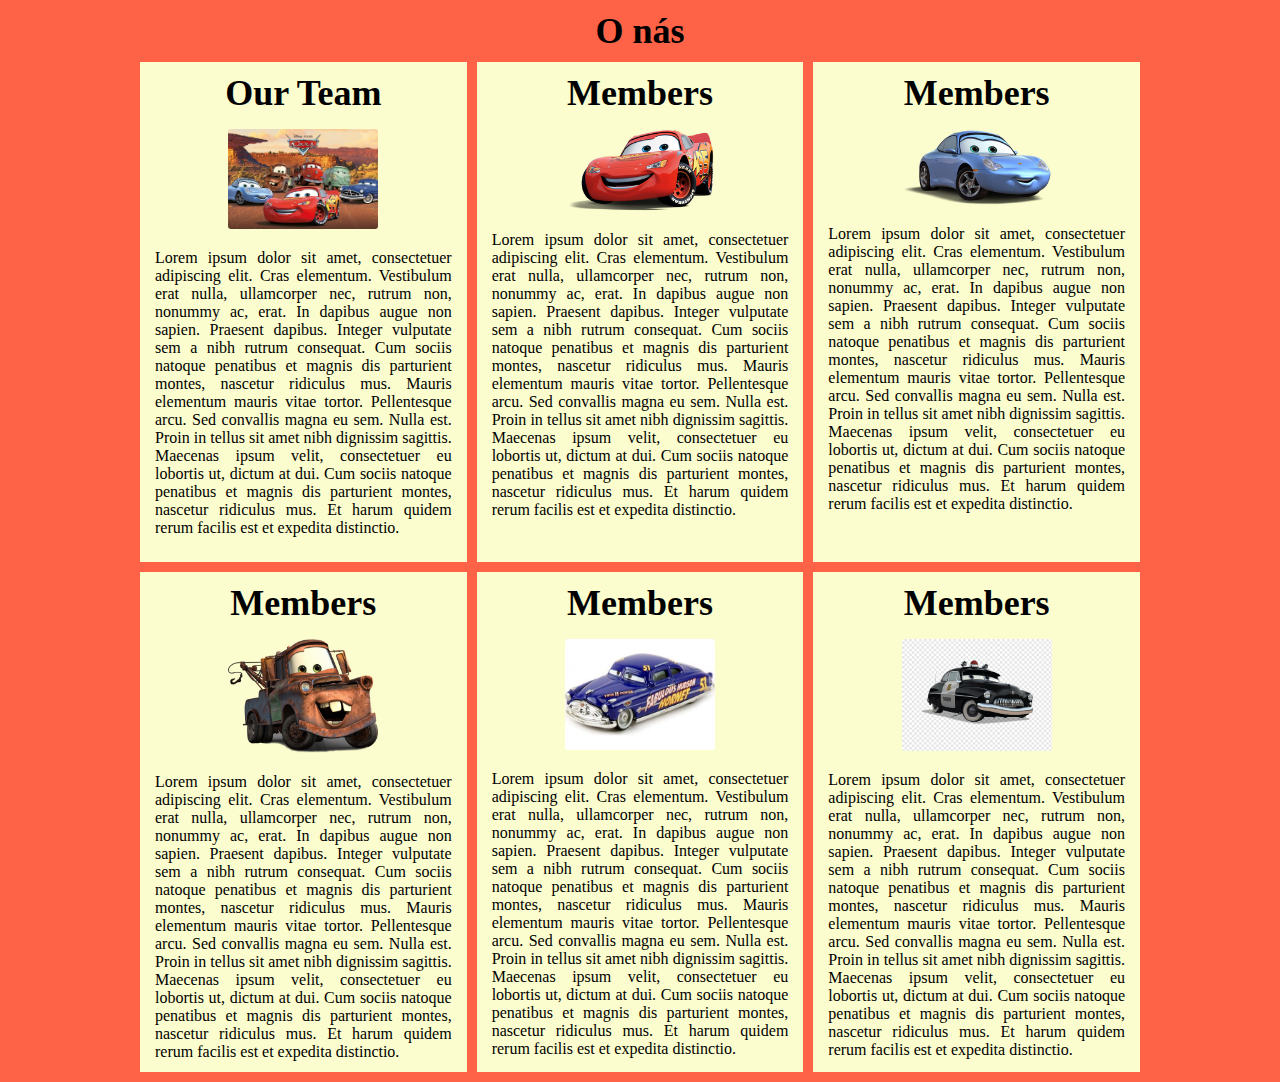
==== about-us.html @ 19921fe9 "úprava stránky o nás" ====
<!DOCTYPE html>
<html lang="cs">
<head>
    <meta charset="UTF-8">
    <meta http-equiv="X-UA-Compatible" content="IE=edge">
    <meta name="viewport" content="width=device-width, initial-scale=1.0">
    <link rel="stylesheet" type="text/css" href="style.css">
    <title>O nás</title>
</head>
<body>
    <div>
        <h1>O nás</h1>
    </div>
    <div class="container">
        <div class="grid-item"><h2>Our Team</h2><img src="cars-team.jpeg"><p>Lorem ipsum dolor sit amet, consectetuer adipiscing elit. Cras elementum. Vestibulum erat nulla, ullamcorper nec, rutrum non, nonummy ac, erat. In dapibus augue non sapien. Praesent dapibus. Integer vulputate sem a nibh rutrum consequat. Cum sociis natoque penatibus et magnis dis parturient montes, nascetur ridiculus mus. Mauris elementum mauris vitae tortor. Pellentesque arcu. Sed convallis magna eu sem. Nulla est. Proin in tellus sit amet nibh dignissim sagittis. Maecenas ipsum velit, consectetuer eu lobortis ut, dictum at dui. Cum sociis natoque penatibus et magnis dis parturient montes, nascetur ridiculus mus. Et harum quidem rerum facilis est et expedita distinctio.</p></div>
        <div class="grid-item"><h2>Members</h2><img src="Lightning_McQueen.png"><p>Lorem ipsum dolor sit amet, consectetuer adipiscing elit. Cras elementum. Vestibulum erat nulla, ullamcorper nec, rutrum non, nonummy ac, erat. In dapibus augue non sapien. Praesent dapibus. Integer vulputate sem a nibh rutrum consequat. Cum sociis natoque penatibus et magnis dis parturient montes, nascetur ridiculus mus. Mauris elementum mauris vitae tortor. Pellentesque arcu. Sed convallis magna eu sem. Nulla est. Proin in tellus sit amet nibh dignissim sagittis. Maecenas ipsum velit, consectetuer eu lobortis ut, dictum at dui. Cum sociis natoque penatibus et magnis dis parturient montes, nascetur ridiculus mus. Et harum quidem rerum facilis est et expedita distinctio.</p></div>
        <div class="grid-item"><h2>Members</h2><img src="saly.png"><p>Lorem ipsum dolor sit amet, consectetuer adipiscing elit. Cras elementum. Vestibulum erat nulla, ullamcorper nec, rutrum non, nonummy ac, erat. In dapibus augue non sapien. Praesent dapibus. Integer vulputate sem a nibh rutrum consequat. Cum sociis natoque penatibus et magnis dis parturient montes, nascetur ridiculus mus. Mauris elementum mauris vitae tortor. Pellentesque arcu. Sed convallis magna eu sem. Nulla est. Proin in tellus sit amet nibh dignissim sagittis. Maecenas ipsum velit, consectetuer eu lobortis ut, dictum at dui. Cum sociis natoque penatibus et magnis dis parturient montes, nascetur ridiculus mus. Et harum quidem rerum facilis est et expedita distinctio.</p></div>
        <div class="grid-item"><h2>Members</h2><img src="burak.png"><p>Lorem ipsum dolor sit amet, consectetuer adipiscing elit. Cras elementum. Vestibulum erat nulla, ullamcorper nec, rutrum non, nonummy ac, erat. In dapibus augue non sapien. Praesent dapibus. Integer vulputate sem a nibh rutrum consequat. Cum sociis natoque penatibus et magnis dis parturient montes, nascetur ridiculus mus. Mauris elementum mauris vitae tortor. Pellentesque arcu. Sed convallis magna eu sem. Nulla est. Proin in tellus sit amet nibh dignissim sagittis. Maecenas ipsum velit, consectetuer eu lobortis ut, dictum at dui. Cum sociis natoque penatibus et magnis dis parturient montes, nascetur ridiculus mus. Et harum quidem rerum facilis est et expedita distinctio.</p></div>
        <div class="grid-item"><h2>Members</h2><img src="doktor.jpg"><p>Lorem ipsum dolor sit amet, consectetuer adipiscing elit. Cras elementum. Vestibulum erat nulla, ullamcorper nec, rutrum non, nonummy ac, erat. In dapibus augue non sapien. Praesent dapibus. Integer vulputate sem a nibh rutrum consequat. Cum sociis natoque penatibus et magnis dis parturient montes, nascetur ridiculus mus. Mauris elementum mauris vitae tortor. Pellentesque arcu. Sed convallis magna eu sem. Nulla est. Proin in tellus sit amet nibh dignissim sagittis. Maecenas ipsum velit, consectetuer eu lobortis ut, dictum at dui. Cum sociis natoque penatibus et magnis dis parturient montes, nascetur ridiculus mus. Et harum quidem rerum facilis est et expedita distinctio.</p></div>
        <div class="grid-item"><h2>Members</h2><img src="sherif.png"><p>Lorem ipsum dolor sit amet, consectetuer adipiscing elit. Cras elementum. Vestibulum erat nulla, ullamcorper nec, rutrum non, nonummy ac, erat. In dapibus augue non sapien. Praesent dapibus. Integer vulputate sem a nibh rutrum consequat. Cum sociis natoque penatibus et magnis dis parturient montes, nascetur ridiculus mus. Mauris elementum mauris vitae tortor. Pellentesque arcu. Sed convallis magna eu sem. Nulla est. Proin in tellus sit amet nibh dignissim sagittis. Maecenas ipsum velit, consectetuer eu lobortis ut, dictum at dui. Cum sociis natoque penatibus et magnis dis parturient montes, nascetur ridiculus mus. Et harum quidem rerum facilis est et expedita distinctio.</p></div>
    </div>
</body>
</html>
---- style.css ----
*{margin: 0;
padding: 0;
box-sizing: 0;

}

body{background-color:rgb(255, 99, 71);}

.container{
    display:grid;
    grid-template-columns: 1fr 1fr 1fr;
    max-width:1000px;
    margin:0 auto;
    gap: 10px;
    width:100%;
    padding-bottom:10px ;
    
}

.grid-item{
    background-color: rgb(252, 253, 206);
    height:500px;
    display:flex;
    flex-direction: column;
    align-items:center;
    justify-content: flex-start;
    font-size: 24px;
}

img {
    border-radius: 8px;
    padding: 5px;
    max-width: 150px;
  }

h1{text-align: center;
    font-size: 36px;
    padding: 10px;
    margin: 0;}

h2{text-align: center;
    padding: 10px;
    margin: 0;}

p{padding: 15px;
    margin: 0;
    text-align: justify;
    font-size: 16px;}
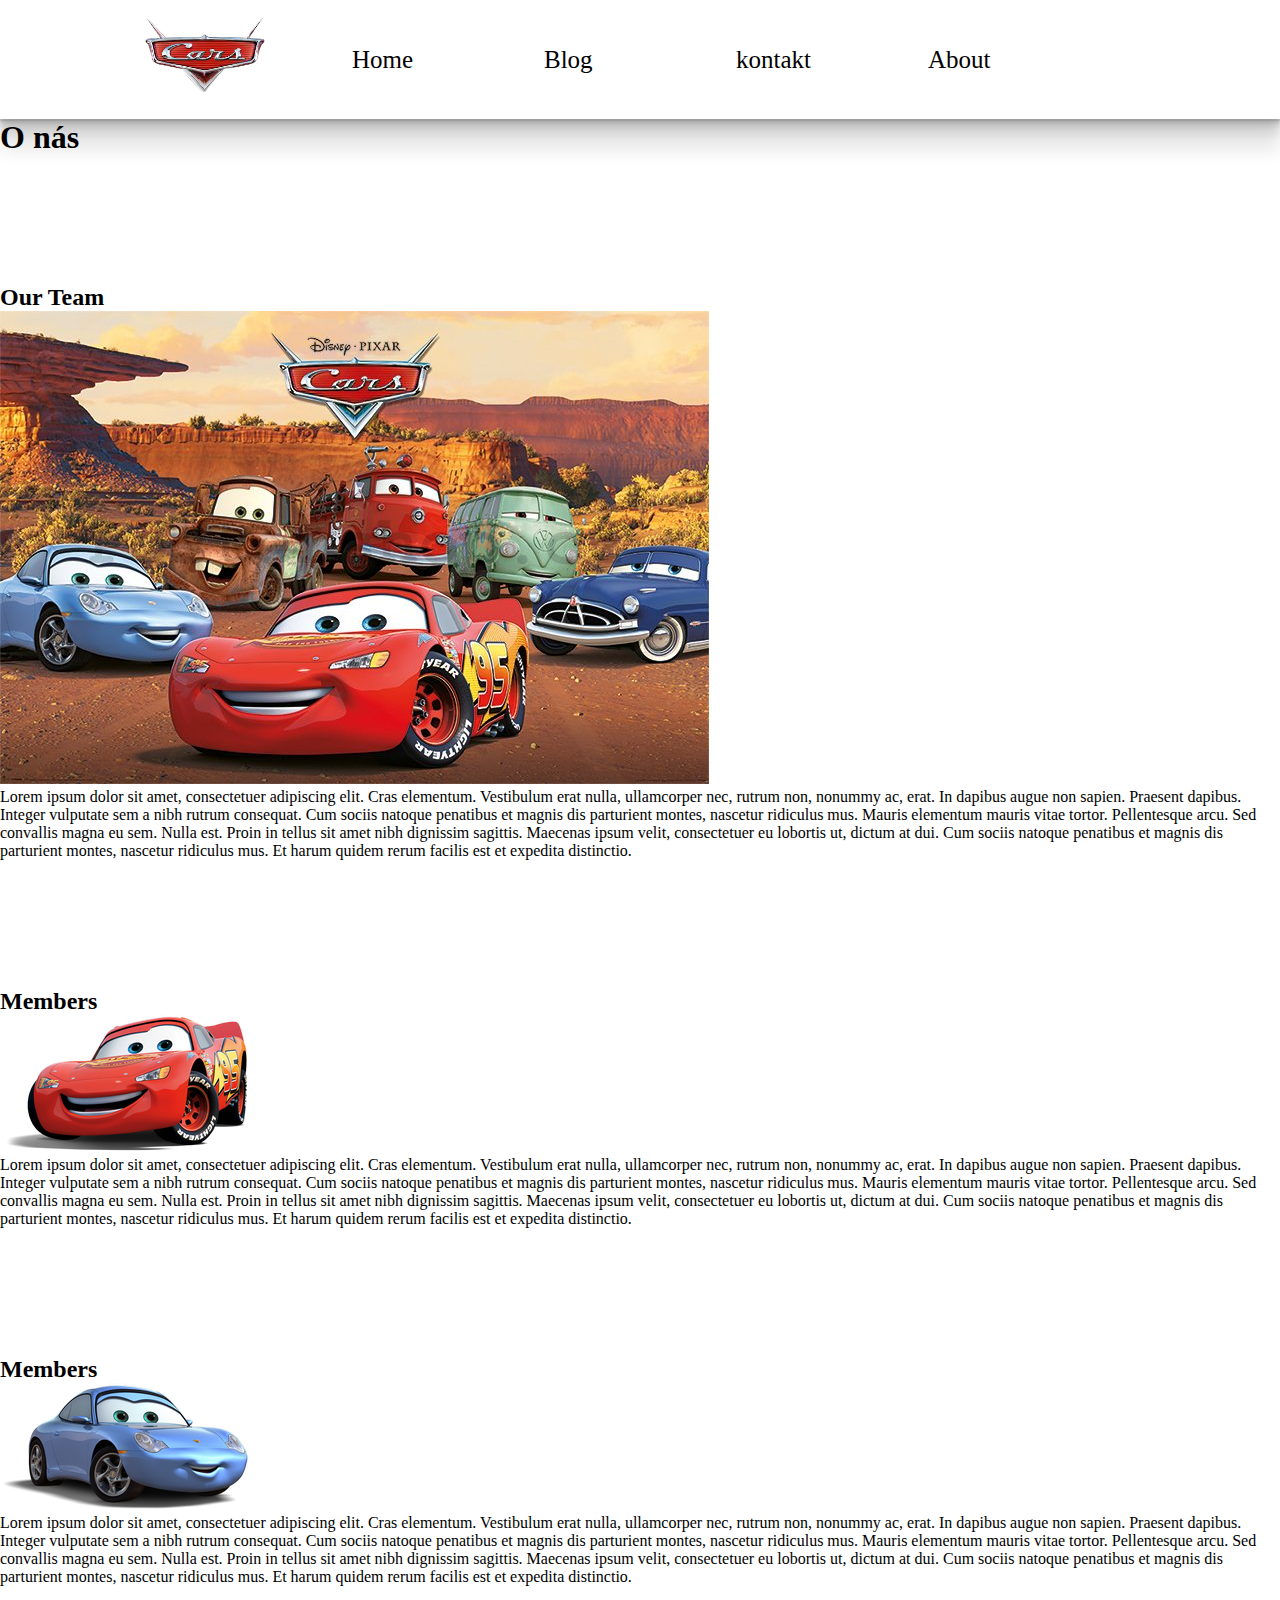
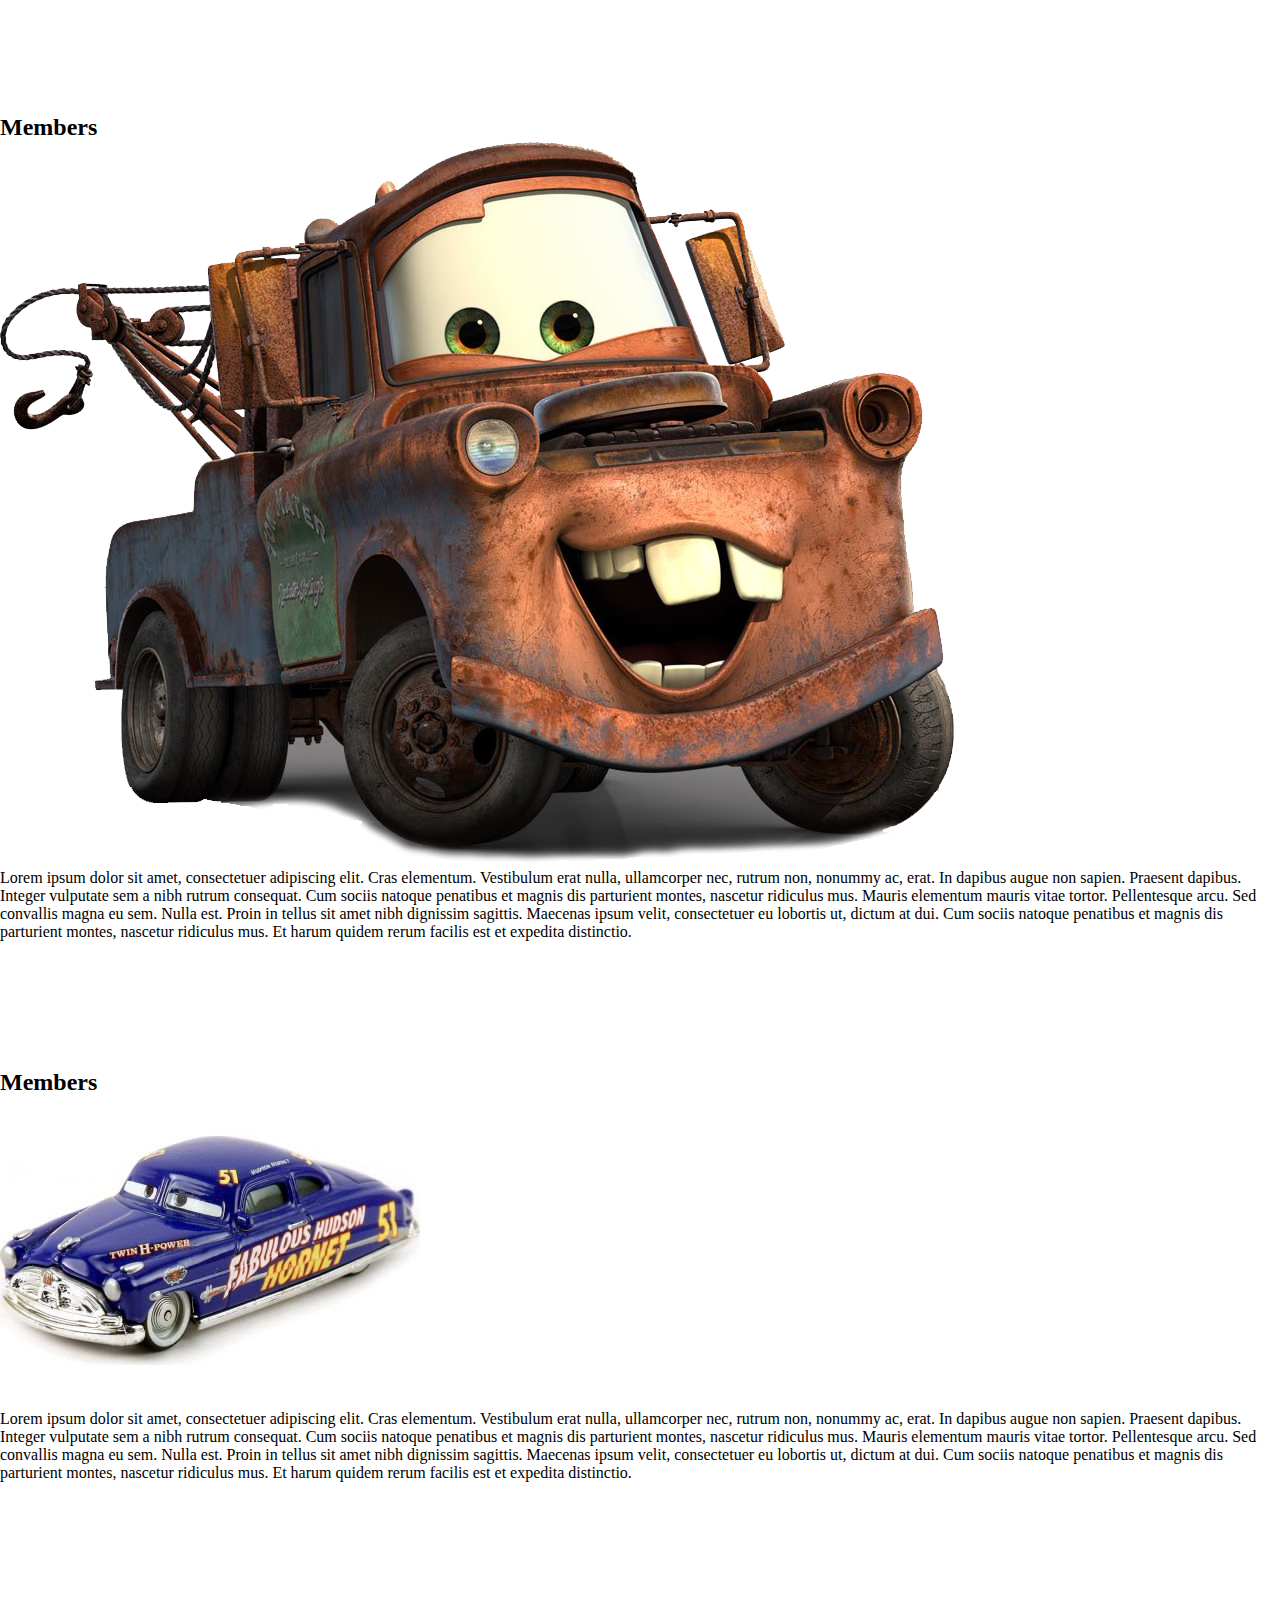
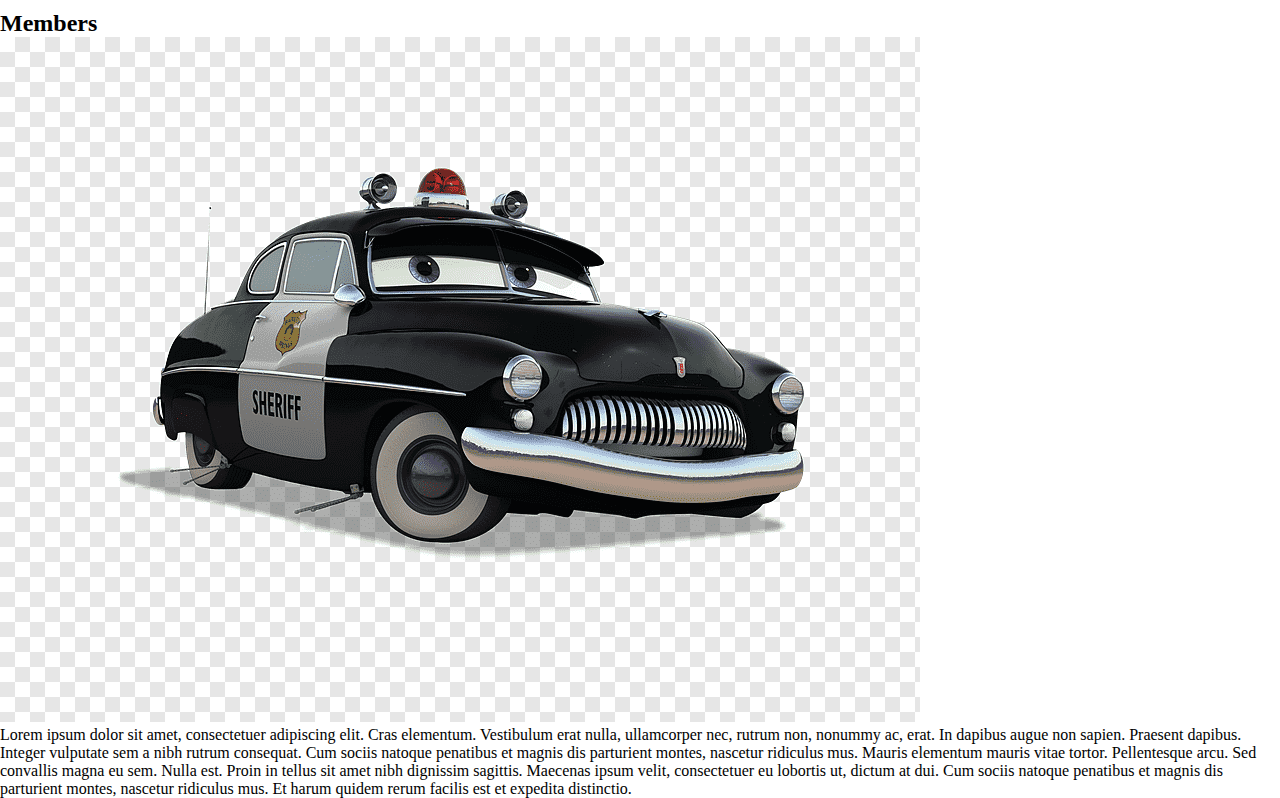
==== commit 30817cb3: "pull, menu to all files, img org." ====
--- a/about-us.html
+++ b/about-us.html
@@ -4,10 +4,20 @@
     <meta charset="UTF-8">
     <meta http-equiv="X-UA-Compatible" content="IE=edge">
     <meta name="viewport" content="width=device-width, initial-scale=1.0">
-    <link rel="stylesheet" type="text/css" href="style.css">
+    <link rel="stylesheet" type="text/css" href="styles/style.css">
+    <link rel="stylesheet" href="styles/menu.css">
     <title>O nás</title>
 </head>
 <body>
+    <div class="nav">
+        <ul>
+            <li><a href="menu.html"><img src="obrázky/icon.png" alt=""></a></li>
+            <li><a href="index.html">Home</a></li>
+            <li><a href="blog.html">Blog</a></li>
+            <li><a href="kontakt.html">kontakt</a></li>
+            <li><a href="about-us.html">About</a></li>
+        </ul>
+    </div>
     <div>
         <h1>O nás</h1>
     </div>
--- a/styles/menu.css
+++ b/styles/menu.css
@@ -0,0 +1,124 @@
+*{
+    padding:0;
+    margin: 0;
+}
+ul {
+    list-style-type: none;
+    margin: 0;
+    padding: 0;
+    display: flex;
+    justify-content: center;
+    align-items: center;
+    
+}
+
+li{
+      width: 15%;
+      margin: 10px 0;
+}
+.nav li a:hover{
+    color: rgb(80, 80, 80);
+}
+li img{
+      width: 150px;
+      position: relative;
+      right: 30px;
+}
+
+.nav li a{
+    text-decoration: none;
+    font-size: 25px;
+    color: black;
+}
+
+.nav{
+    width: auto;
+    height: auto;
+    box-shadow: rgba(0, 0, 0, 0.09) 0px 2px 1px, rgba(0, 0, 0, 0.09) 0px 4px 2px, rgba(0, 0, 0, 0.09) 0px 8px 4px, rgba(0, 0, 0, 0.09) 0px 16px 8px, rgba(0, 0, 0, 0.09) 0px 32px 16px;
+}
+
+.cars{
+    padding-top: 10%;
+    width: 100%;
+    display: flex;
+    justify-content: center;
+    align-items: center;
+}
+
+.cars .onecar{
+    width: 33%;
+    height: 50vh;
+}
+.cars .onecar:hover{
+    opacity: 0.5;
+}
+
+.cars img{
+    width: 80%;
+}
+.move{
+    padding-top: 11%;
+}
+.black1{
+    position: absolute;
+    top: 100vh;
+    width:100%;
+    height: 20px;
+    background-color: rgb(80, 80, 80);
+}
+h2{
+    padding-top: 10%;
+}
+.black2{
+    position: absolute;
+    top: 200vh;
+    width:100%;
+    height: 20px;
+    background-color: rgb(80, 80, 80);
+}
+
+.black3{
+    position: absolute;
+    top: 300vh;
+    width:100%;
+    height: 20px;
+    background-color: rgb(80, 80, 80);
+}
+.blesk{
+    width: 100%;
+    display: flex;
+    justify-content: center;
+    align-items: center;
+    justify-content: space-between;
+}
+
+.blesk img{
+    width: 40%;
+}
+.blesk p{
+    width: 50%;
+}
+
+@media only screen and (max-width: 692px) {
+    .nav ul { 
+        flex-direction: column; 
+      align-items: center; 
+     }
+     ul img{
+         position: relative;
+        right: 50%;
+     }
+     .cars{
+        flex-direction: column; 
+        align-items: center; 
+     }
+     .cars img{
+        width: 200px;
+     }
+
+     .blesk{
+        flex-direction: column; 
+      align-items: center; 
+     }
+  }
+
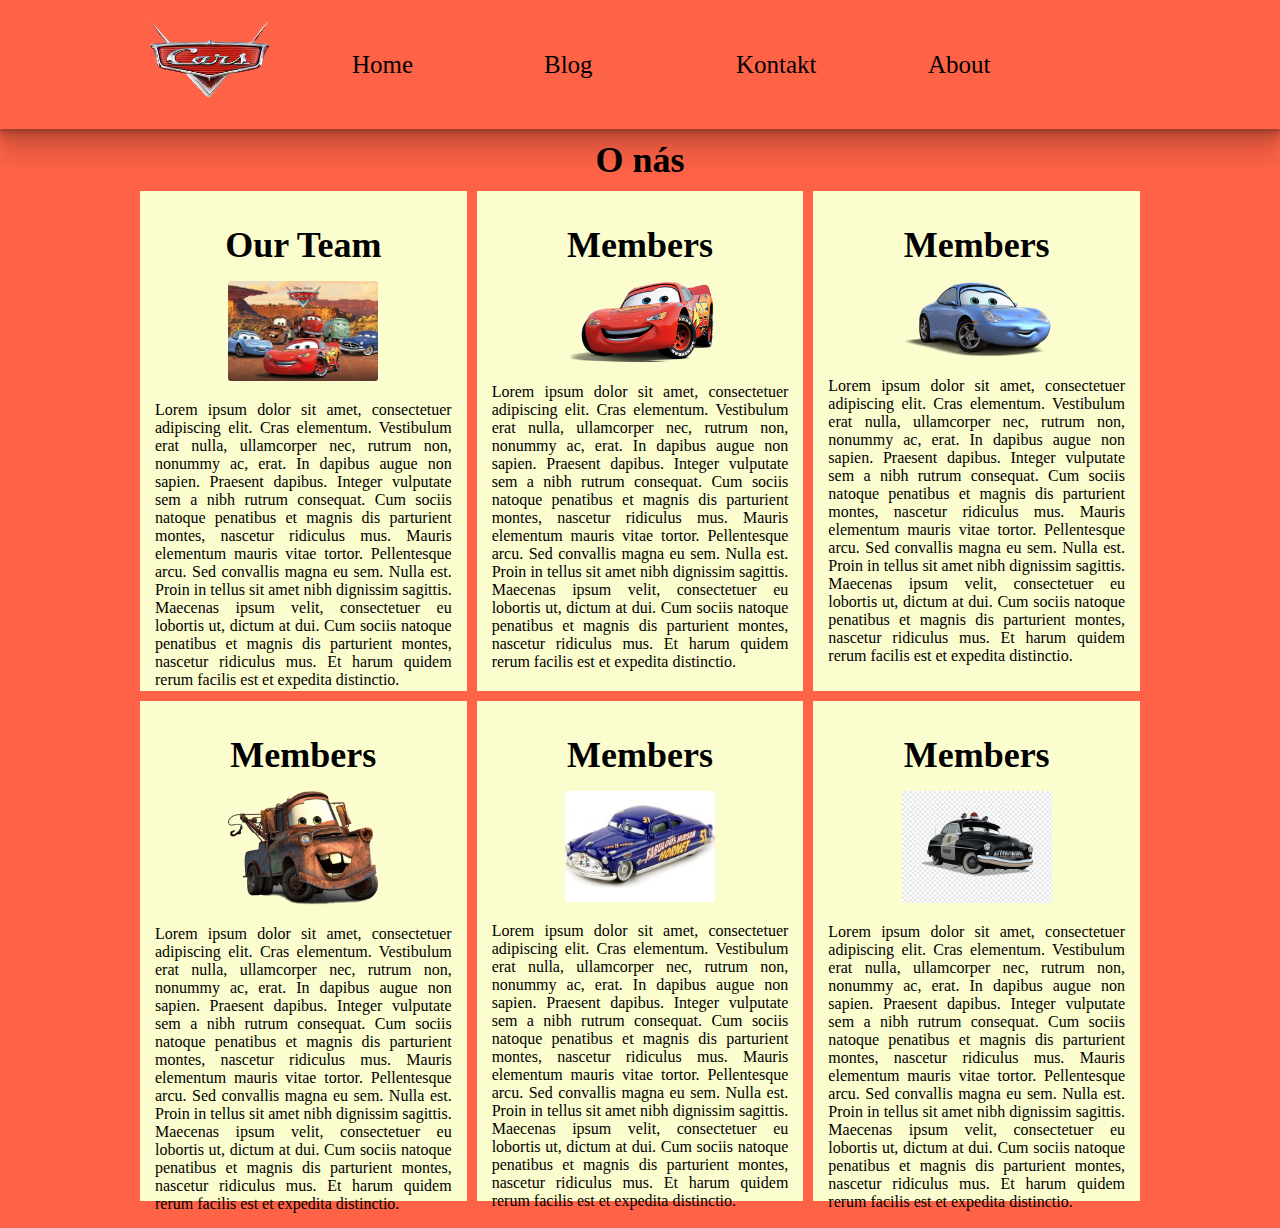
==== commit e1200afe: "fix" ====
--- a/about-us.html
+++ b/about-us.html
@@ -4,17 +4,17 @@
     <meta charset="UTF-8">
     <meta http-equiv="X-UA-Compatible" content="IE=edge">
     <meta name="viewport" content="width=device-width, initial-scale=1.0">
-    <link rel="stylesheet" type="text/css" href="styles/style.css">
+    <link rel="stylesheet" type="text/css" href="styles/about.css">
     <link rel="stylesheet" href="styles/menu.css">
     <title>O nás</title>
 </head>
 <body>
     <div class="nav">
         <ul>
-            <li><a href="menu.html"><img src="obrázky/icon.png" alt=""></a></li>
+            <li><a href="menu.html"><img src="obrazky/icon.png" alt=""></a></li>
             <li><a href="index.html">Home</a></li>
             <li><a href="blog.html">Blog</a></li>
-            <li><a href="kontakt.html">kontakt</a></li>
+            <li><a href="kontakt.html">Kontakt</a></li>
             <li><a href="about-us.html">About</a></li>
         </ul>
     </div>
--- a/styles/about.css
+++ b/styles/about.css
@@ -0,0 +1,48 @@
+*{margin: 0;
+padding: 0;
+box-sizing: 0;
+
+}
+
+body{background-color:rgb(255, 99, 71);}
+
+.container{
+    display:grid;
+    grid-template-columns: 1fr 1fr 1fr;
+    max-width:1000px;
+    margin:0 auto;
+    gap: 10px;
+    width:100%;
+    padding-bottom:10px ;
+    
+}
+
+.grid-item{
+    background-color: rgb(252, 253, 206);
+    height:500px;
+    display:flex;
+    flex-direction: column;
+    align-items:center;
+    justify-content: flex-start;
+    font-size: 24px;
+}
+
+img {
+    border-radius: 8px;
+    padding: 5px;
+    max-width: 150px;
+  }
+
+h1{text-align: center;
+    font-size: 36px;
+    padding: 10px;
+    margin: 0;}
+
+h2{text-align: center;
+    padding: 10px;
+    margin: 0;}
+
+p{padding: 15px;
+    margin: 0;
+    text-align: justify;
+    font-size: 16px;}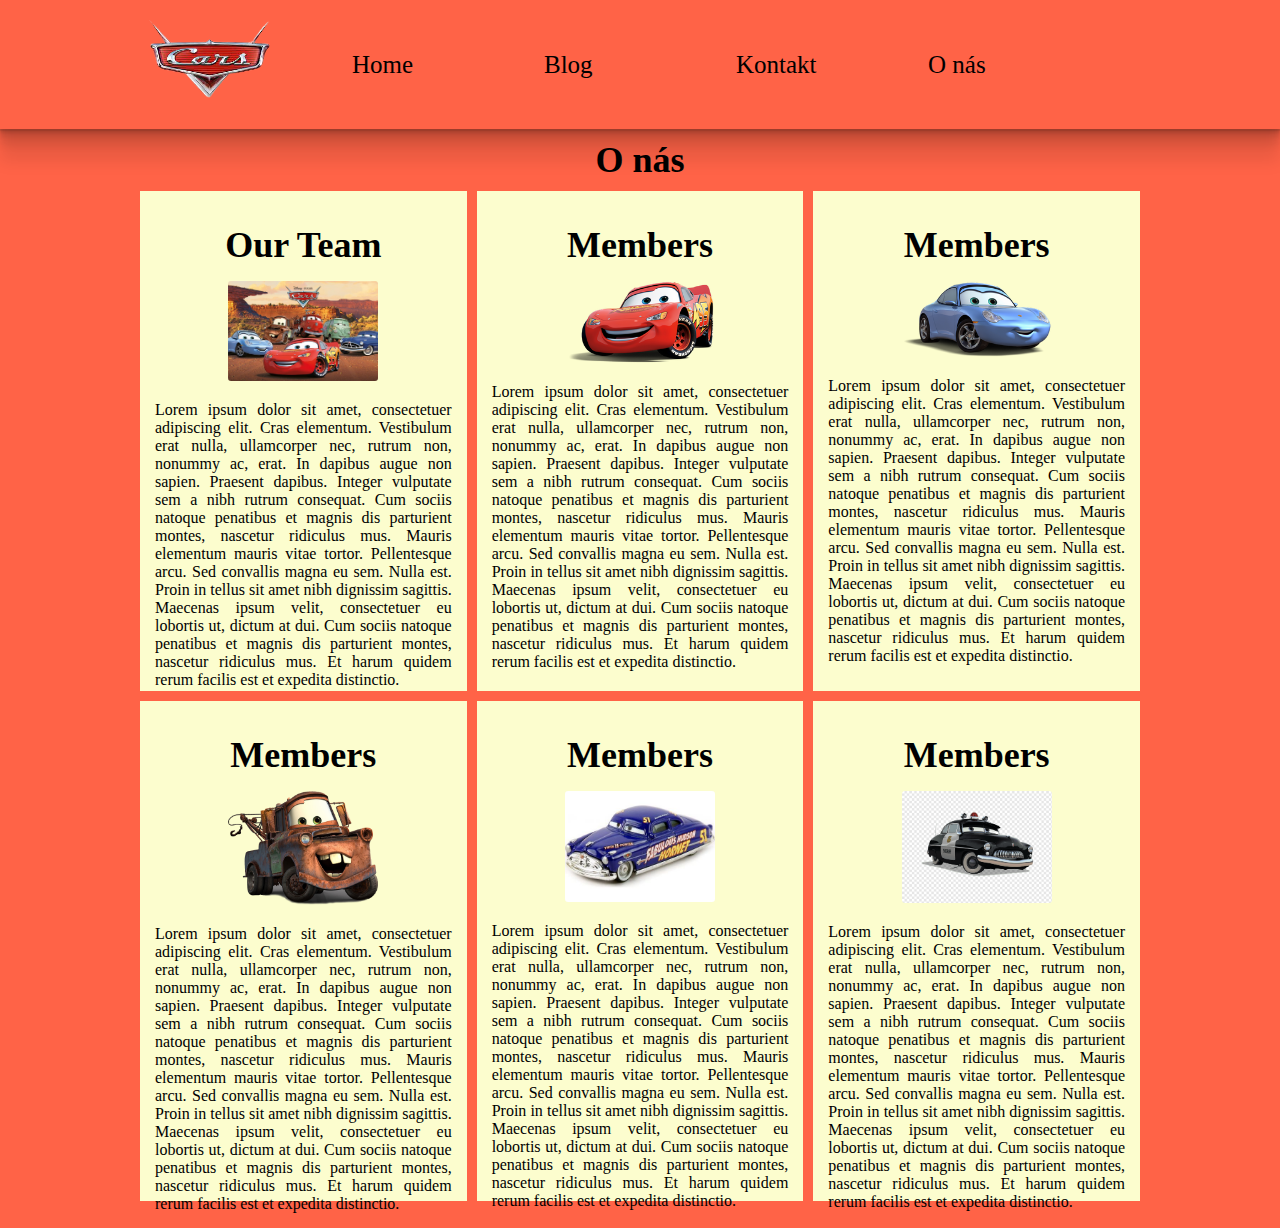
==== commit d11fdeba: "ok" ====
--- a/about-us.html
+++ b/about-us.html
@@ -15,7 +15,7 @@
             <li><a href="index.html">Home</a></li>
             <li><a href="blog.html">Blog</a></li>
             <li><a href="kontakt.html">Kontakt</a></li>
-            <li><a href="about-us.html">About</a></li>
+            <li><a href="about-us.html">O nás</a></li>
         </ul>
     </div>
     <div>
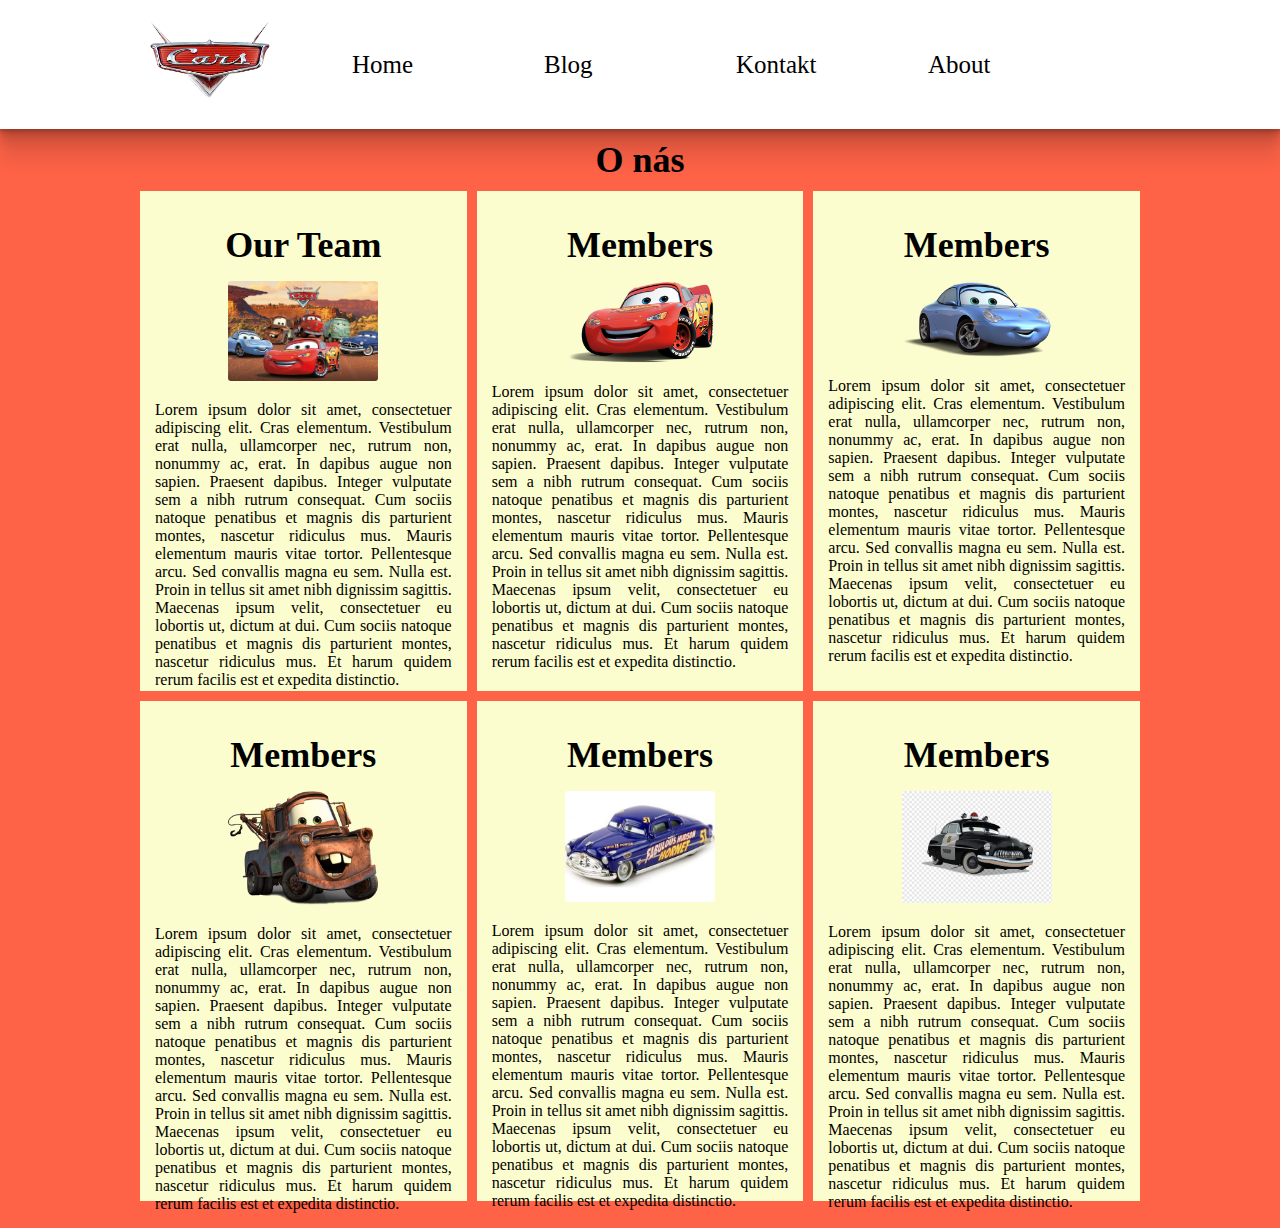
==== commit 653e9279: "ok" ====
--- a/about-us.html
+++ b/about-us.html
@@ -15,7 +15,7 @@
             <li><a href="index.html">Home</a></li>
             <li><a href="blog.html">Blog</a></li>
             <li><a href="kontakt.html">Kontakt</a></li>
-            <li><a href="about-us.html">O nás</a></li>
+            <li><a href="about-us.html">About</a></li>
         </ul>
     </div>
     <div>
--- a/styles/menu.css
+++ b/styles/menu.css
@@ -32,6 +32,7 @@
 }
 
 .nav{
+    background-color: white;
     width: auto;
     height: auto;
     box-shadow: rgba(0, 0, 0, 0.09) 0px 2px 1px, rgba(0, 0, 0, 0.09) 0px 4px 2px, rgba(0, 0, 0, 0.09) 0px 8px 4px, rgba(0, 0, 0, 0.09) 0px 16px 8px, rgba(0, 0, 0, 0.09) 0px 32px 16px;
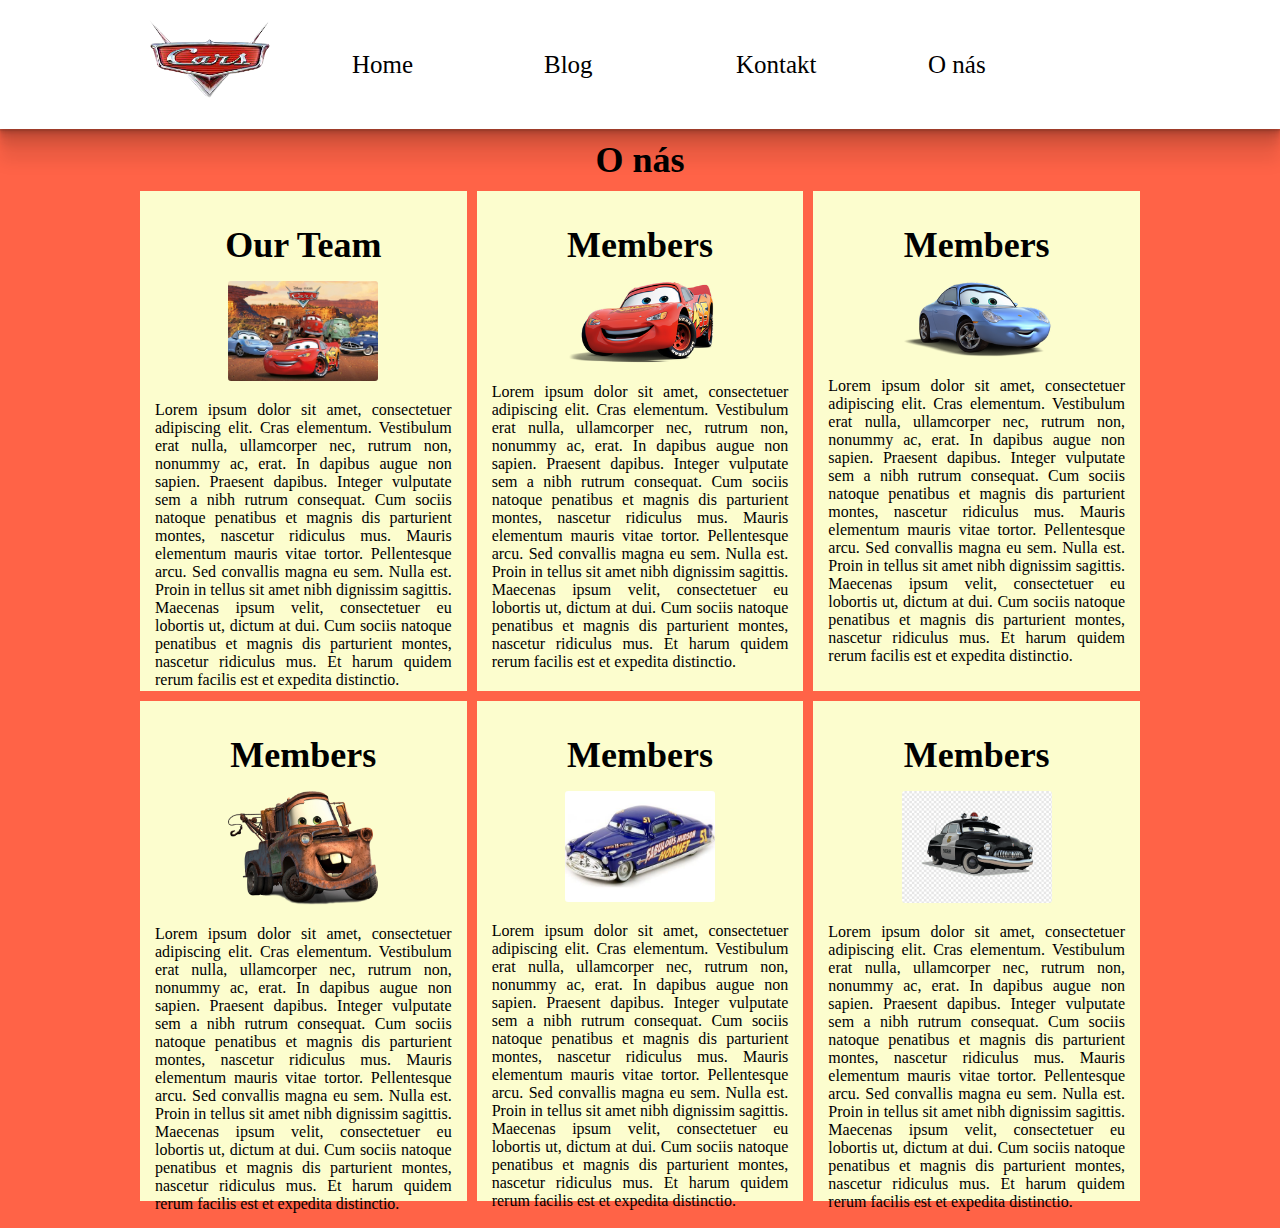
==== commit 6d0503f8: "Merge pull request #10 from votechv/kruml-tomas" ====
--- a/about-us.html
+++ b/about-us.html
@@ -15,7 +15,7 @@
             <li><a href="index.html">Home</a></li>
             <li><a href="blog.html">Blog</a></li>
             <li><a href="kontakt.html">Kontakt</a></li>
-            <li><a href="about-us.html">About</a></li>
+            <li><a href="about-us.html">O nás</a></li>
         </ul>
     </div>
     <div>
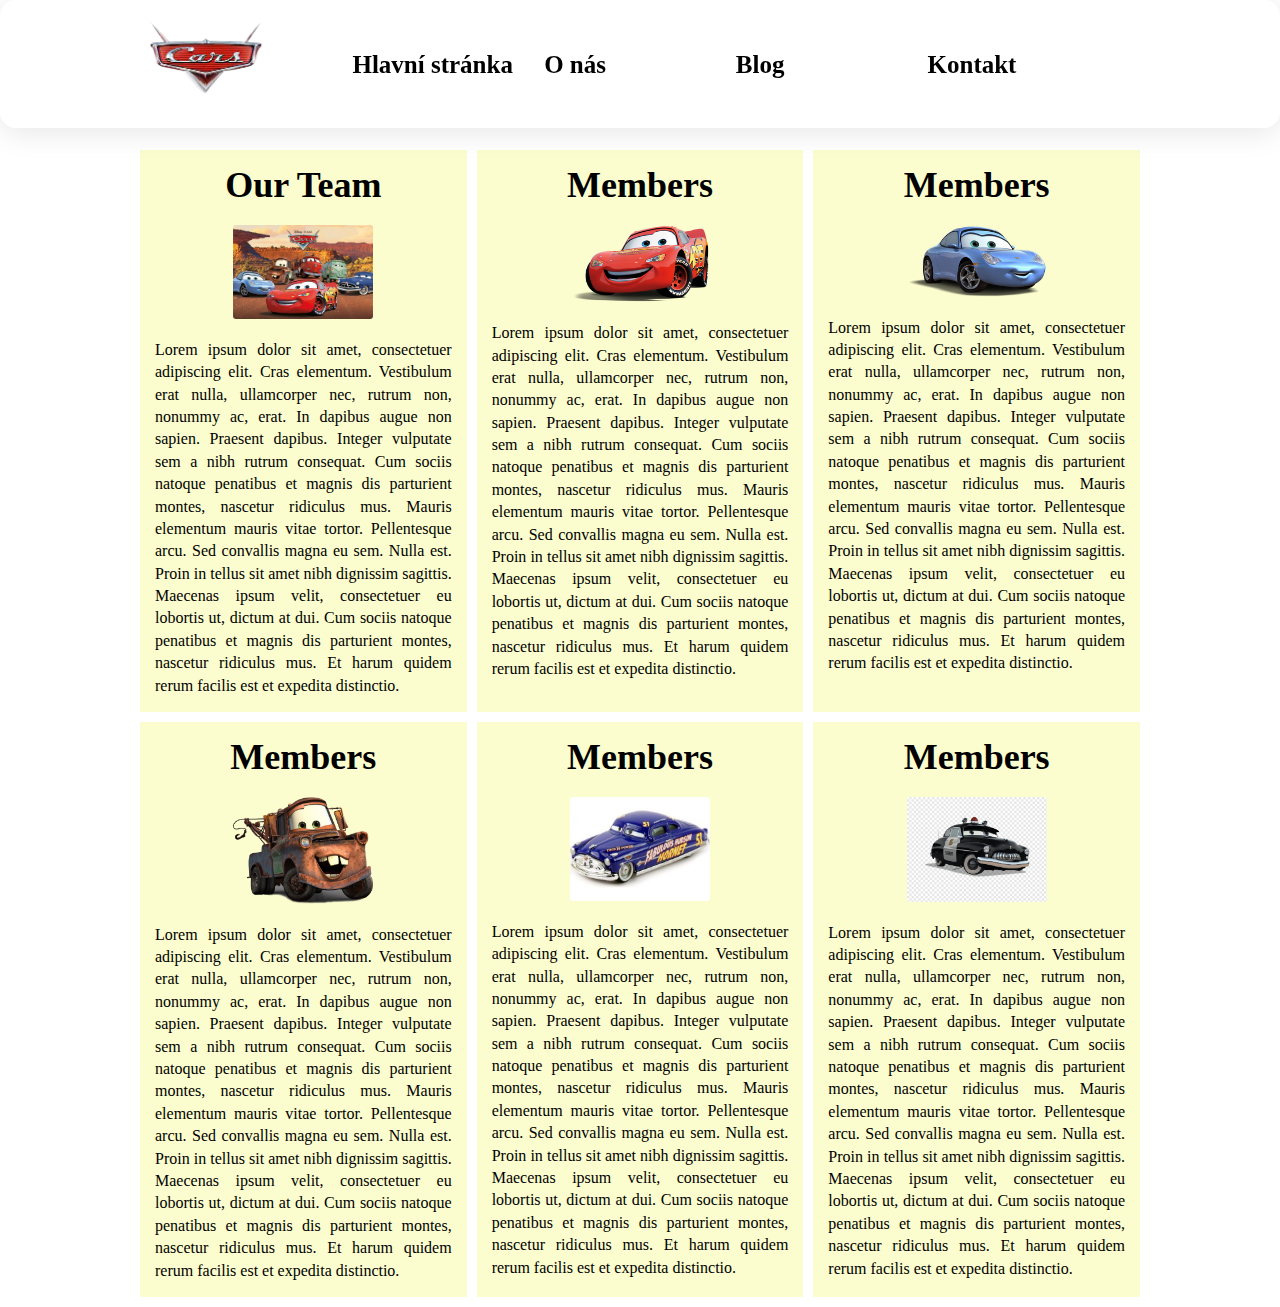
==== commit 53c5ca9a: "changes" ====
--- a/about-us.html
+++ b/about-us.html
@@ -4,30 +4,29 @@
     <meta charset="UTF-8">
     <meta http-equiv="X-UA-Compatible" content="IE=edge">
     <meta name="viewport" content="width=device-width, initial-scale=1.0">
-    <link rel="stylesheet" type="text/css" href="styles/about.css">
-    <link rel="stylesheet" href="styles/menu.css">
+    <link rel="stylesheet" href="styles/style.css">
     <title>O nás</title>
 </head>
 <body>
     <div class="nav">
         <ul>
             <li><a href="menu.html"><img src="obrazky/icon.png" alt=""></a></li>
-            <li><a href="index.html">Home</a></li>
+            <li><a href="index.html">Hlavní stránka</a></li>
+            <li><a href="about-us.html">O nás</a></li>
             <li><a href="blog.html">Blog</a></li>
             <li><a href="kontakt.html">Kontakt</a></li>
-            <li><a href="about-us.html">O nás</a></li>
         </ul>
     </div>
-    <div>
-        <h1>O nás</h1>
-    </div>
+
+
     <div class="container">
-        <div class="grid-item"><h2>Our Team</h2><img src="cars-team.jpeg"><p>Lorem ipsum dolor sit amet, consectetuer adipiscing elit. Cras elementum. Vestibulum erat nulla, ullamcorper nec, rutrum non, nonummy ac, erat. In dapibus augue non sapien. Praesent dapibus. Integer vulputate sem a nibh rutrum consequat. Cum sociis natoque penatibus et magnis dis parturient montes, nascetur ridiculus mus. Mauris elementum mauris vitae tortor. Pellentesque arcu. Sed convallis magna eu sem. Nulla est. Proin in tellus sit amet nibh dignissim sagittis. Maecenas ipsum velit, consectetuer eu lobortis ut, dictum at dui. Cum sociis natoque penatibus et magnis dis parturient montes, nascetur ridiculus mus. Et harum quidem rerum facilis est et expedita distinctio.</p></div>
-        <div class="grid-item"><h2>Members</h2><img src="Lightning_McQueen.png"><p>Lorem ipsum dolor sit amet, consectetuer adipiscing elit. Cras elementum. Vestibulum erat nulla, ullamcorper nec, rutrum non, nonummy ac, erat. In dapibus augue non sapien. Praesent dapibus. Integer vulputate sem a nibh rutrum consequat. Cum sociis natoque penatibus et magnis dis parturient montes, nascetur ridiculus mus. Mauris elementum mauris vitae tortor. Pellentesque arcu. Sed convallis magna eu sem. Nulla est. Proin in tellus sit amet nibh dignissim sagittis. Maecenas ipsum velit, consectetuer eu lobortis ut, dictum at dui. Cum sociis natoque penatibus et magnis dis parturient montes, nascetur ridiculus mus. Et harum quidem rerum facilis est et expedita distinctio.</p></div>
-        <div class="grid-item"><h2>Members</h2><img src="saly.png"><p>Lorem ipsum dolor sit amet, consectetuer adipiscing elit. Cras elementum. Vestibulum erat nulla, ullamcorper nec, rutrum non, nonummy ac, erat. In dapibus augue non sapien. Praesent dapibus. Integer vulputate sem a nibh rutrum consequat. Cum sociis natoque penatibus et magnis dis parturient montes, nascetur ridiculus mus. Mauris elementum mauris vitae tortor. Pellentesque arcu. Sed convallis magna eu sem. Nulla est. Proin in tellus sit amet nibh dignissim sagittis. Maecenas ipsum velit, consectetuer eu lobortis ut, dictum at dui. Cum sociis natoque penatibus et magnis dis parturient montes, nascetur ridiculus mus. Et harum quidem rerum facilis est et expedita distinctio.</p></div>
-        <div class="grid-item"><h2>Members</h2><img src="burak.png"><p>Lorem ipsum dolor sit amet, consectetuer adipiscing elit. Cras elementum. Vestibulum erat nulla, ullamcorper nec, rutrum non, nonummy ac, erat. In dapibus augue non sapien. Praesent dapibus. Integer vulputate sem a nibh rutrum consequat. Cum sociis natoque penatibus et magnis dis parturient montes, nascetur ridiculus mus. Mauris elementum mauris vitae tortor. Pellentesque arcu. Sed convallis magna eu sem. Nulla est. Proin in tellus sit amet nibh dignissim sagittis. Maecenas ipsum velit, consectetuer eu lobortis ut, dictum at dui. Cum sociis natoque penatibus et magnis dis parturient montes, nascetur ridiculus mus. Et harum quidem rerum facilis est et expedita distinctio.</p></div>
-        <div class="grid-item"><h2>Members</h2><img src="doktor.jpg"><p>Lorem ipsum dolor sit amet, consectetuer adipiscing elit. Cras elementum. Vestibulum erat nulla, ullamcorper nec, rutrum non, nonummy ac, erat. In dapibus augue non sapien. Praesent dapibus. Integer vulputate sem a nibh rutrum consequat. Cum sociis natoque penatibus et magnis dis parturient montes, nascetur ridiculus mus. Mauris elementum mauris vitae tortor. Pellentesque arcu. Sed convallis magna eu sem. Nulla est. Proin in tellus sit amet nibh dignissim sagittis. Maecenas ipsum velit, consectetuer eu lobortis ut, dictum at dui. Cum sociis natoque penatibus et magnis dis parturient montes, nascetur ridiculus mus. Et harum quidem rerum facilis est et expedita distinctio.</p></div>
-        <div class="grid-item"><h2>Members</h2><img src="sherif.png"><p>Lorem ipsum dolor sit amet, consectetuer adipiscing elit. Cras elementum. Vestibulum erat nulla, ullamcorper nec, rutrum non, nonummy ac, erat. In dapibus augue non sapien. Praesent dapibus. Integer vulputate sem a nibh rutrum consequat. Cum sociis natoque penatibus et magnis dis parturient montes, nascetur ridiculus mus. Mauris elementum mauris vitae tortor. Pellentesque arcu. Sed convallis magna eu sem. Nulla est. Proin in tellus sit amet nibh dignissim sagittis. Maecenas ipsum velit, consectetuer eu lobortis ut, dictum at dui. Cum sociis natoque penatibus et magnis dis parturient montes, nascetur ridiculus mus. Et harum quidem rerum facilis est et expedita distinctio.</p></div>
+     
+        <div class="grid-item"><h2>Our Team</h2><img src="obrazky/cars-team.jpeg"><p>Lorem ipsum dolor sit amet, consectetuer adipiscing elit. Cras elementum. Vestibulum erat nulla, ullamcorper nec, rutrum non, nonummy ac, erat. In dapibus augue non sapien. Praesent dapibus. Integer vulputate sem a nibh rutrum consequat. Cum sociis natoque penatibus et magnis dis parturient montes, nascetur ridiculus mus. Mauris elementum mauris vitae tortor. Pellentesque arcu. Sed convallis magna eu sem. Nulla est. Proin in tellus sit amet nibh dignissim sagittis. Maecenas ipsum velit, consectetuer eu lobortis ut, dictum at dui. Cum sociis natoque penatibus et magnis dis parturient montes, nascetur ridiculus mus. Et harum quidem rerum facilis est et expedita distinctio.</p></div>
+        <div class="grid-item"><h2>Members</h2><img src="obrazky/Lightning_McQueen.png"><p>Lorem ipsum dolor sit amet, consectetuer adipiscing elit. Cras elementum. Vestibulum erat nulla, ullamcorper nec, rutrum non, nonummy ac, erat. In dapibus augue non sapien. Praesent dapibus. Integer vulputate sem a nibh rutrum consequat. Cum sociis natoque penatibus et magnis dis parturient montes, nascetur ridiculus mus. Mauris elementum mauris vitae tortor. Pellentesque arcu. Sed convallis magna eu sem. Nulla est. Proin in tellus sit amet nibh dignissim sagittis. Maecenas ipsum velit, consectetuer eu lobortis ut, dictum at dui. Cum sociis natoque penatibus et magnis dis parturient montes, nascetur ridiculus mus. Et harum quidem rerum facilis est et expedita distinctio.</p></div>
+        <div class="grid-item"><h2>Members</h2><img src="obrazky/saly.png"><p>Lorem ipsum dolor sit amet, consectetuer adipiscing elit. Cras elementum. Vestibulum erat nulla, ullamcorper nec, rutrum non, nonummy ac, erat. In dapibus augue non sapien. Praesent dapibus. Integer vulputate sem a nibh rutrum consequat. Cum sociis natoque penatibus et magnis dis parturient montes, nascetur ridiculus mus. Mauris elementum mauris vitae tortor. Pellentesque arcu. Sed convallis magna eu sem. Nulla est. Proin in tellus sit amet nibh dignissim sagittis. Maecenas ipsum velit, consectetuer eu lobortis ut, dictum at dui. Cum sociis natoque penatibus et magnis dis parturient montes, nascetur ridiculus mus. Et harum quidem rerum facilis est et expedita distinctio.</p></div>
+        <div class="grid-item"><h2>Members</h2><img src="obrazky/burak.png"><p>Lorem ipsum dolor sit amet, consectetuer adipiscing elit. Cras elementum. Vestibulum erat nulla, ullamcorper nec, rutrum non, nonummy ac, erat. In dapibus augue non sapien. Praesent dapibus. Integer vulputate sem a nibh rutrum consequat. Cum sociis natoque penatibus et magnis dis parturient montes, nascetur ridiculus mus. Mauris elementum mauris vitae tortor. Pellentesque arcu. Sed convallis magna eu sem. Nulla est. Proin in tellus sit amet nibh dignissim sagittis. Maecenas ipsum velit, consectetuer eu lobortis ut, dictum at dui. Cum sociis natoque penatibus et magnis dis parturient montes, nascetur ridiculus mus. Et harum quidem rerum facilis est et expedita distinctio.</p></div>
+        <div class="grid-item"><h2>Members</h2><img src="obrazky/doktor.jpg"><p>Lorem ipsum dolor sit amet, consectetuer adipiscing elit. Cras elementum. Vestibulum erat nulla, ullamcorper nec, rutrum non, nonummy ac, erat. In dapibus augue non sapien. Praesent dapibus. Integer vulputate sem a nibh rutrum consequat. Cum sociis natoque penatibus et magnis dis parturient montes, nascetur ridiculus mus. Mauris elementum mauris vitae tortor. Pellentesque arcu. Sed convallis magna eu sem. Nulla est. Proin in tellus sit amet nibh dignissim sagittis. Maecenas ipsum velit, consectetuer eu lobortis ut, dictum at dui. Cum sociis natoque penatibus et magnis dis parturient montes, nascetur ridiculus mus. Et harum quidem rerum facilis est et expedita distinctio.</p></div>
+        <div class="grid-item"><h2>Members</h2><img src="obrazky/sherif.png"><p>Lorem ipsum dolor sit amet, consectetuer adipiscing elit. Cras elementum. Vestibulum erat nulla, ullamcorper nec, rutrum non, nonummy ac, erat. In dapibus augue non sapien. Praesent dapibus. Integer vulputate sem a nibh rutrum consequat. Cum sociis natoque penatibus et magnis dis parturient montes, nascetur ridiculus mus. Mauris elementum mauris vitae tortor. Pellentesque arcu. Sed convallis magna eu sem. Nulla est. Proin in tellus sit amet nibh dignissim sagittis. Maecenas ipsum velit, consectetuer eu lobortis ut, dictum at dui. Cum sociis natoque penatibus et magnis dis parturient montes, nascetur ridiculus mus. Et harum quidem rerum facilis est et expedita distinctio.</p></div>
     </div>
 </body>
 </html>--- a/styles/style.css
+++ b/styles/style.css
@@ -0,0 +1,497 @@
+@import url('https://fonts.googleapis.com/css2?family=Anton&family=Rubik+Mono+One&display=swap');
+
+/*** 
+font-family: 'Anton', sans-serif;
+font-family: 'Rubik Mono One', monospace;
+*/
+
+* {
+  margin: 0;
+  padding: 0;
+  box-sizing: border-box;
+}
+
+body {
+  font-family: georgia, serif;
+  font-weight: 400;
+  line-height: 1.4;
+  font-size: 115%;
+  -webkit-font-smoothing: antialiased;
+}
+
+.wrap {
+  height: 100%;
+}
+
+.left {
+  position: fixed;
+  width: 30%;
+  height: 100%;
+  min-height: 150px;
+  float: left;
+  background-color: #115588;
+  text-align: center;
+  color: #ffffff;
+}
+
+.left header {
+  margin-top: 75%;
+}
+
+.left h1 {
+  font-family: verdana, sans-serif;
+}
+
+.left p {
+  font-size: 80%;
+  color: rgba(255, 255, 255, 0.8);
+}
+
+.left a {
+  color: #fff;
+  text-decoration: none;
+}
+
+.left a:hover {
+  color: #fff;
+  border-bottom: 1px solid #eee;
+}
+
+.right {
+  position: relative;
+  width: 70%;
+  height: 100%;
+  float: right;
+  background-color: #ffffff;
+}
+
+.right article {
+  padding: 5%;
+}
+
+.right article h2 {
+  font-family: verdana, sans-serif;
+  border-bottom: 1px solid #eee;
+  margin-bottom: 20px;
+}
+
+.right article .date {
+  text-transform: uppercase;
+  font-size: 60%;
+  padding-bottom: 15px;
+}
+
+.right article span {
+  font-style: italic;
+  color: rgba(0, 0, 0, 0.5);
+}
+
+.right article p {
+  padding: 10px 0 10px 0;
+}
+
+.right article img {
+  padding: 5px;
+}
+
+.right .tags {
+  font-family: verdana, sans-serif;
+  color: #fff;
+  text-transform: uppercase;
+  font-size: 60%;
+}
+
+.right .tags li {
+  background-color: tomato;
+  text-align: justify;
+  display: inline-block;
+  list-style: none;
+  margin: 5px 5px 0 0;
+  padding: 5px;
+  -webkit-box-shadow: 1px 1px 1px #ad1a00;
+          box-shadow: 1px 1px 1px #ad1a00;
+}
+
+.right .tags li:hover {
+  background-color: #555;
+  -webkit-box-shadow: 1px 1px 1px #090909;
+          box-shadow: 1px 1px 1px #090909;
+  cursor: default;
+}
+
+.float-left {
+  float: left;
+}
+
+.float-right {
+  float: right;
+}
+
+img {
+  max-width: 100%;
+}
+
+a {
+  color: tomato;
+  text-decoration: none;
+}
+
+a:hover {
+  color: #ad1a00;
+  border-bottom: 1px solid #ad1a00;
+}
+
+hr {
+  padding: 0;
+  border: none;
+  border-top: medium double #ddd;
+  color: #ddd;
+  text-align: center;
+}
+
+hr:after {
+  content: "§";
+  display: inline-block;
+  position: relative;
+  top: -0.7em;
+  font-size: 1.5em;
+  padding: 0 0.25em;
+  background: #ffffff;
+}
+
+footer {
+  color: rgba(0, 0, 0, 0.5);
+  text-align: center;
+  padding-top: 20px;
+}
+
+footer p {
+  font-size: 70%;
+  padding: 10px;
+}
+
+@media screen and (max-width: 768px) {
+  .left {
+    float: none;
+    position: relative !important;
+    width: 100%;
+    min-height: 150px;
+  }
+  .left header {
+    margin-top: 0;
+    padding-top: 20px;
+  }
+  .right {
+    float: none;
+    position: relative !important;
+    width: 100%;
+    font-size: 95%;
+  }
+}
+
+@media screen and (max-width: 480px) {
+  .right article h2 {
+    font-size: 105%;
+  }
+  .right article p {
+    font-size: 85%;
+  }
+  .float-left, .float-right {
+    float: none;
+  }
+  img {
+    width: 95%;
+  }
+}
+
+
+
+.hero{
+  background-image: url("../obrazky/bg.jpeg");
+  background-repeat: no-repeat;
+  padding: 150px 0;
+  width: 100%;
+  background-size: 100%;
+  background-position: center;
+  object-fit: cover;
+  font-family: 'Rubik Mono One', monospace;
+}
+
+.hero__wrap{
+  width: 100%;
+  display: flex;
+  justify-content: center;
+  align-items: center;
+  height: 100%;
+  flex-direction: column;
+}
+
+.hero__wrap h2{
+  font-size: 99px;
+  text-shadow: 4px 4px 2px rgba(0,0,0,0.6);
+  color: rgb(255,255,255);
+}
+
+.hero__wrap p{
+  color: white;
+  font-size: 15px;
+  max-width: 800px;
+  text-align: center;
+  text-shadow: 4px 4px 2px rgba(0,0,0,0.6);
+  margin-top: 50px;
+  line-height: 1.5;
+}
+
+
+.text{
+  text-align: block;
+  text-decoration: none;
+  margin-top: 50px;
+}
+
+.filmy{
+  padding-bottom: 150px;
+}
+
+.filmy h2{
+  margin-left: 100px;
+  margin-bottom: 20px;
+  font-size: 70px;
+  text-shadow: 4px 4px 4px black;
+  color: red;
+}
+
+.img2{
+  width: 100%;
+  min-width: 300px;
+
+}
+
+.img3{
+  width: 100%;
+  min-width: 300px;
+
+}
+
+.img4{
+  min-width: 300px;
+  width: 100%;
+
+}
+
+.images{
+  display: flex;
+  flex-wrap: wrap;
+  gap: 50px;
+  justify-content: center;
+  align-items: center;
+}
+
+ul {
+  list-style-type: none;
+  margin: 0;
+  padding: 0;
+  display: flex;
+  justify-content: center;
+  align-items: center;
+  
+}
+
+li{
+    width: 15%;
+    margin: 10px 0;
+}
+.nav li a:hover{
+  color: rgb(80, 80, 80);
+}
+li img{
+    width: 150px;
+    position: relative;
+    right: 30px;
+}
+
+.nav li a{
+  text-decoration: none;
+  font-size: 25px;
+  color: black;
+  font-weight: bold;
+}
+
+.nav{
+  background: rgba(255, 255, 255, 0.2);
+  border-radius: 16px;
+  box-shadow: 0 4px 30px rgba(0, 0, 0, 0.1);
+  backdrop-filter: blur(5px);
+  -webkit-backdrop-filter: blur(5px);
+  border: 1px solid rgba(255, 255, 255, 0.3);
+  position: fixed;
+  width: 100%;
+}
+
+.cars{
+  padding-top: 10%;
+  width: 100%;
+  display: flex;
+  justify-content: center;
+  align-items: center;
+}
+
+.cars .onecar{
+  width: 33%;
+  height: 50vh;
+}
+.cars .onecar:hover{
+  opacity: 0.5;
+}
+
+.cars img{
+  width: 80%;
+}
+.move{
+  padding-top: 11%;
+}
+.black1{
+  position: absolute;
+  top: 100vh;
+  width:100%;
+  height: 20px;
+  background-color: rgb(80, 80, 80);
+}
+h2{
+  padding-top: 10%;
+}
+.black2{
+  position: absolute;
+  top: 200vh;
+  width:100%;
+  height: 20px;
+  background-color: rgb(80, 80, 80);
+}
+
+.black3{
+  position: absolute;
+  top: 300vh;
+  width:100%;
+  height: 20px;
+  background-color: rgb(80, 80, 80);
+}
+.blesk{
+  width: 100%;
+  display: flex;
+  justify-content: center;
+  align-items: center;
+  justify-content: space-between;
+}
+
+.blesk img{
+  width: 40%;
+}
+.blesk p{
+  width: 50%;
+}
+
+@media only screen and (max-width: 692px) {
+  .nav ul { 
+      flex-direction: column; 
+    align-items: center; 
+   }
+   ul img{
+       position: relative;
+      right: 50%;
+   }
+   .cars{
+      flex-direction: column; 
+      align-items: center; 
+   }
+   .cars img{
+      width: 200px;
+   }
+
+   .blesk{
+      flex-direction: column; 
+    align-items: center; 
+   }
+}
+
+
+.container{
+  margin: auto;
+  padding-top: 150px;
+  display:grid;
+  grid-template-columns: 1fr 1fr 1fr;
+  max-width:1000px;
+  gap: 10px;
+  width:100%;
+  padding-bottom:10px ;
+  
+}
+
+.grid-item{
+  background-color: rgb(252, 253, 206);
+  height:  auto;
+  display:flex;
+  flex-direction: column;
+  align-items:center;
+  justify-content: flex-start;
+  font-size: 24px;
+}
+
+img {
+  border-radius: 8px;
+  padding: 5px;
+  max-width: 150px;
+}
+
+h1{text-align: center;
+  font-size: 36px;
+  padding: 10px;
+  margin: 0;}
+
+h2{text-align: center;
+  padding: 10px;
+  margin: 0;}
+
+p{padding: 15px;
+  margin: 0;
+  text-align: justify;
+  font-size: 16px;}
+
+
+  .blog{
+    width: 100%;
+    display: grid;
+    grid-template-columns: repeat(3, 1fr);
+    max-width: 1000px;
+    margin:0 auto;
+    padding: 180px 0;
+    gap: 50px;
+    
+   
+  }
+
+  @media only screen and (max-width: 991px){
+    .blog{
+      grid-template-columns: repeat(1, 1fr);  
+    }
+  }
+
+  .blog__item{
+    border: 1px solid gray;
+    border-radius: 20px;
+    display: flex;
+    justify-content: center;
+    align-items: center;
+    flex-direction: column;
+    padding: 10px;
+  }
+
+  .blog a{
+    color: black;
+    transition: 0.5s ease all;
+  }
+
+  .blog__item a:hover{
+    text-decoration: none;
+    color: rgb(170, 14, 14);
+    border: unset;
+  }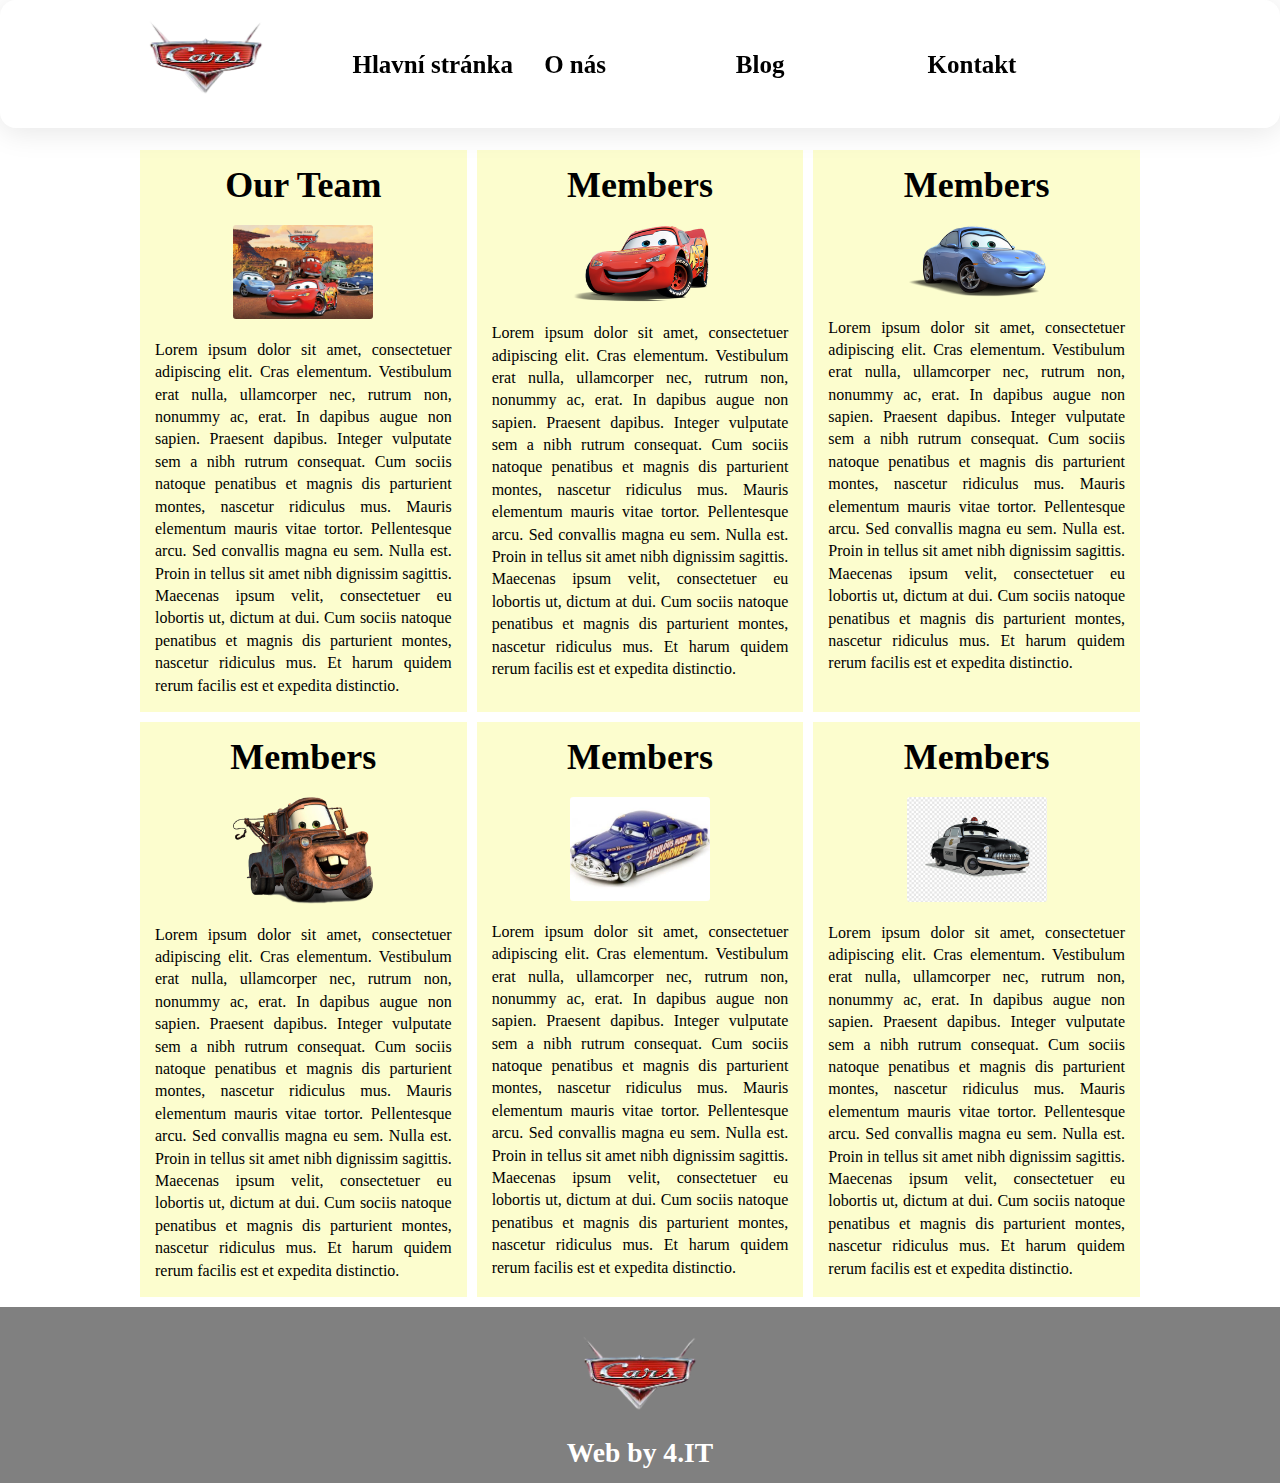
==== commit 22920285: "footer" ====
--- a/about-us.html
+++ b/about-us.html
@@ -28,5 +28,11 @@
         <div class="grid-item"><h2>Members</h2><img src="obrazky/doktor.jpg"><p>Lorem ipsum dolor sit amet, consectetuer adipiscing elit. Cras elementum. Vestibulum erat nulla, ullamcorper nec, rutrum non, nonummy ac, erat. In dapibus augue non sapien. Praesent dapibus. Integer vulputate sem a nibh rutrum consequat. Cum sociis natoque penatibus et magnis dis parturient montes, nascetur ridiculus mus. Mauris elementum mauris vitae tortor. Pellentesque arcu. Sed convallis magna eu sem. Nulla est. Proin in tellus sit amet nibh dignissim sagittis. Maecenas ipsum velit, consectetuer eu lobortis ut, dictum at dui. Cum sociis natoque penatibus et magnis dis parturient montes, nascetur ridiculus mus. Et harum quidem rerum facilis est et expedita distinctio.</p></div>
         <div class="grid-item"><h2>Members</h2><img src="obrazky/sherif.png"><p>Lorem ipsum dolor sit amet, consectetuer adipiscing elit. Cras elementum. Vestibulum erat nulla, ullamcorper nec, rutrum non, nonummy ac, erat. In dapibus augue non sapien. Praesent dapibus. Integer vulputate sem a nibh rutrum consequat. Cum sociis natoque penatibus et magnis dis parturient montes, nascetur ridiculus mus. Mauris elementum mauris vitae tortor. Pellentesque arcu. Sed convallis magna eu sem. Nulla est. Proin in tellus sit amet nibh dignissim sagittis. Maecenas ipsum velit, consectetuer eu lobortis ut, dictum at dui. Cum sociis natoque penatibus et magnis dis parturient montes, nascetur ridiculus mus. Et harum quidem rerum facilis est et expedita distinctio.</p></div>
     </div>
+
+
+    <footer>
+        <img src="obrazky/icon.png">
+        <h2> Web by 4.IT </h2>
+    </footer>
 </body>
 </html>--- a/styles/style.css
+++ b/styles/style.css
@@ -494,4 +494,15 @@
     text-decoration: none;
     color: rgb(170, 14, 14);
     border: unset;
+  }
+
+
+  footer{
+    width: 100%;
+    background: gray;
+    display: flex;
+    justify-content: center;
+    align-items: center;
+    color: white;
+    flex-direction: column;
   }